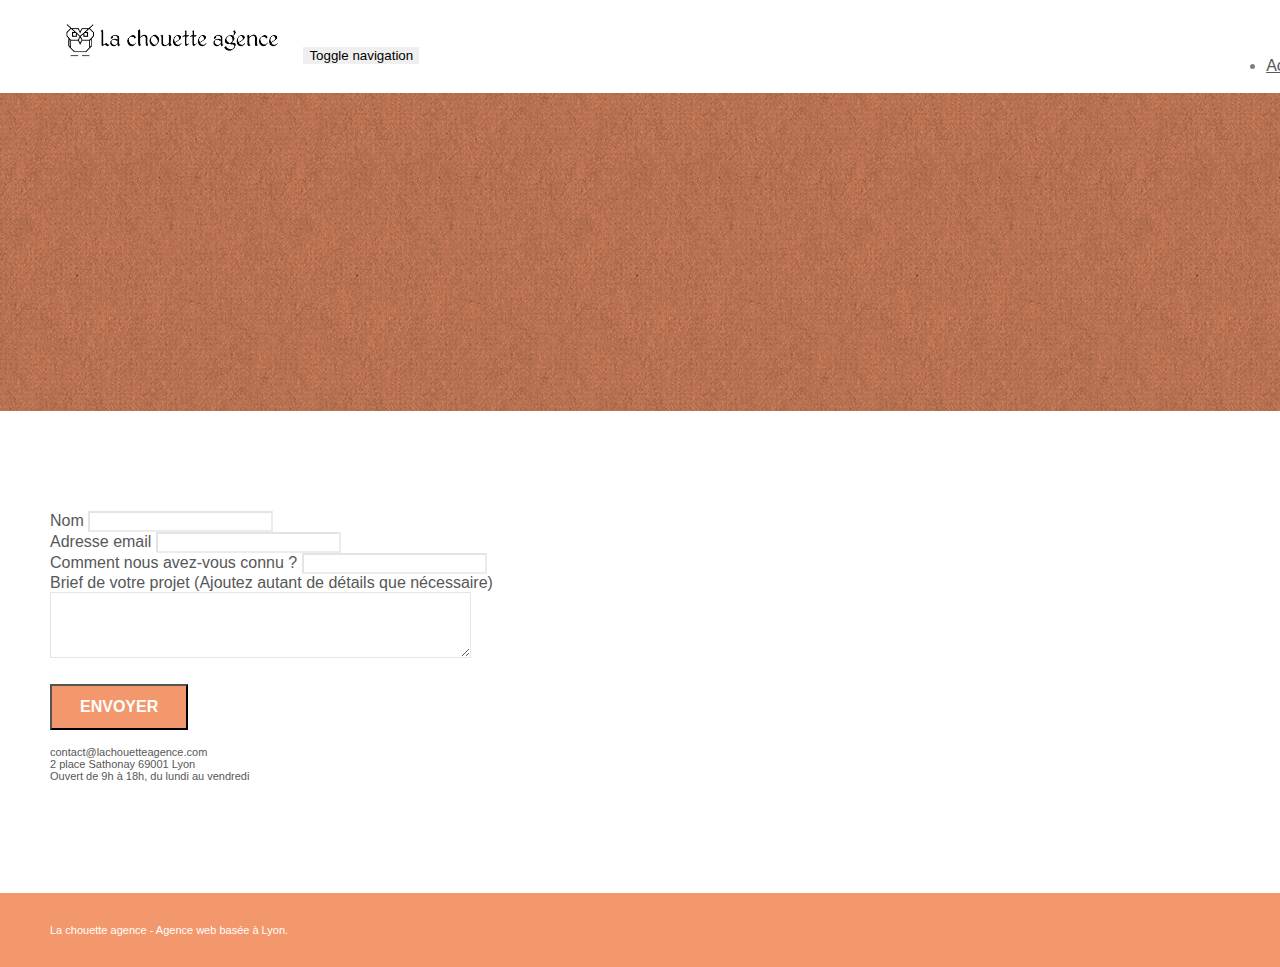
==== Starting website/page2.html @ 762a964f "first commit" ====
<!doctype html>
<html lang="Default">
<head>
    <meta charset="utf-8">
    <meta name="keywords" content="">
    <meta name="description" content="">
    <meta name="viewport" content="width=device-width, initial-scale=1.0, viewport-fit=cover">
    <link rel="shortcut icon" type="image/png" href="favicon.jpg">
    
	<link rel="stylesheet" type="text/css" href="./css/bootstrap.min.css">
	<link rel="stylesheet" type="text/css" href="style.css">
	<link rel="stylesheet" type="text/css" href="./css/font-awesome.min.css">
	<link rel="stylesheet" type="text/css" href="./css/et-line.min.css">
	
    
	<script src="./js/jquery-2.1.0.min.js"></script>
	<script src="./js/bootstrap.min.js"></script>
	<script src="./js/blocs.min.js"></script>
	<script src="./js/jqBootstrapValidation.js"></script>
	<script src="./js/formHandler.js"></script>
    <title>page2</title>

    
<!-- Analytics -->
 
<!-- Analytics END -->
    
</head>
<body>
<!-- Principal conteneur -->
<div class="page-container">
    
<!-- bloc-0 -->
<div class="bloc bgc-white l-bloc " id="bloc-0">
	<div class="container bloc-sm">
		<nav class="navbar row">
			<div class="navbar-header">
				<a class="navbar-brand" href="index.html"><img src="img/la-chouette-agence.png" alt="atlanta web design logo" height="40" /></a>
				<button id="nav-toggle" type="button" class="ui-navbar-toggle navbar-toggle" data-toggle="collapse" data-target=".navbar-1">
					<span class="sr-only">Toggle navigation</span><span class="icon-bar"></span><span class="icon-bar"></span><span class="icon-bar"></span>
				</button>
			</div>
			<div class="collapse navbar-collapse navbar-1 special-dropdown-nav">
				<ul class="site-navigation nav navbar-nav">
					<li>
						<a href="index.html">Accueil</a>
					</li>
					<li>
					</li>
					<li>
						<a href="page2.html">page2 &gt;</a>
					</li>
				</ul>
			</div>
		</nav>
	</div>
</div>
<!-- bloc-0 END -->

<!-- bloc-6 -->
<div class="bloc bg-dots-bg bg-repeat bgc-atomic-tangerine d-bloc bloc-bg-texture texture-paper" id="bloc-6">
	<div class="container bloc-lg">
		<div class="row">
			<div class="col-sm-12">
				<h1 class="text-center hero-bloc-text tc-white">
					Parlons web design !
				</h1>
				<p class="text-center mg-lg tc-white tight-width-whitespace">
					Nous sommes ravis que vous souhaitiez collaborer avec notre agence.<br>
					Parlez-nous de votre projet en complétant le formulaire ci-dessous.
				</p>
			</div>
		</div>
	</div>
</div>
<!-- bloc-6 END -->

<!-- bloc-7 -->
<div class="bloc bgc-white l-bloc" id="bloc-7">
	<div class="container bloc-lg">
		<div class="row">
			<div class="col-sm-6">
				<form id="form_1" novalidate success-msg="Your message has been sent." fail-msg="Sorry it seems that our mail server is not responding, Sorry for the inconvenience!">
					<div class="form-group">
						<label>
							Nom
						</label>
						<input id="name" class="form-control" required />
					</div>
					<div class="form-group">
						<label>
							Adresse email
						</label>
						<input id="email" class="form-control" type="email" required />
					</div>
					<div class="form-group">
						<label>
							Comment nous avez-vous connu ?
						</label>
						<input class="form-control" type="email" required id="input_504" />
					</div>
					<div class="form-group">
						<label>
							Brief de votre projet (Ajoutez autant de détails que nécessaire)<br>
						</label><textarea id="message" class="form-control" rows="4" cols="50" required></textarea>
					</div> 
					<button class="bloc-button btn btn-lg btn-block cta-hero btn-atomic-tangerine" type="submit">
						Envoyer
					</button>
				</form>
			</div>
			<div class="col-sm-6">
				<p>
					contact@lachouetteagence.com<br>2 place Sathonay 69001 Lyon<br>Ouvert de 9h à 18h, du lundi au vendredi<br>
				</p>
			</div>
		</div>
	</div>
</div>
<!-- bloc-7 END -->

<!-- ScrollToTop Button -->
<a class="bloc-button btn btn-d scrollToTop" onclick="scrollToTarget('1')"><span class="fa fa-chevron-up"></span></a>
<!-- ScrollToTop Button END-->


<!-- Footer - bloc-8 -->
<div class="bloc bgc-atomic-tangerine d-bloc" id="bloc-8">
	<div class="container bloc-sm">
		<div class="row">
			<div class="col-sm-12">
				<p class="text-center white">
					La chouette agence - Agence web basée à Lyon.<br>
				</p>
				<div class="row row-no-gutters social">
					<div class="col-sm-3">
						<div class="text-center">
							<a class="social" href="index.html"><span class="fa fa-twitter icon-md"></span></a>
						</div>
					</div>
					<div class="col-sm-3">
						<div class="text-center">
							<a class="social" href="index.html"><span class="fa fa-facebook icon-md"></span></a>
						</div>
					</div>
					<div class="col-sm-3">
						<div class="text-center">
							<a class="social" href="index.html"><span class="fa fa-dribbble icon-md"></span></a>
						</div>
					</div>
					<div class="col-sm-3">
						<div class="text-center">
							<a class="social" href="index.html"><span class="fa fa-instagram icon-md"></span></a>
						</div>
					</div>
				</div>
			</div>
		</div>
	</div>
</div>
<!-- Footer - bloc-8 END -->

</div>
<!-- Principal conteneur END -->
    

</body>
</html>
---- Starting website/style.css ----
body {
    margin: 0;
    padding: 0;
    background: #FFF;
    overflow-x: hidden;
    -webkit-font-smoothing: antialiased;
    -moz-osx-font-smoothing: grayscale;
}

a,
button {
    transition: all .3s ease-in-out;
    outline: none!important;
}

a:hover {
    text-decoration: none;
    cursor: pointer;
}

#page-loading-blocs-notifaction {
    position: fixed;
    top: 0;
    bottom: 0;
    width: 100%;
    z-index: 100000;
    background: #FFFFFF url("./img/pageload-spinner.gif") no-repeat center center;
}

.bloc {
    width: 100%;
    clear: both;
    background: 50% 50% no-repeat;
    padding: 0 50px;
    -webkit-background-size: cover;
    -moz-background-size: cover;
    -o-background-size: cover;
    background-size: cover;
    position: relative;
}

.bloc .container {
    padding-left: 0;
    padding-right: 0;
}

.bloc-lg {
    padding: 100px 50px;
}

.bloc-md {
    padding: 50px;
}

.bloc-sm {
    padding: 20px 50px;
}

.bg-center,
.bg-l-edge,
.bg-r-edge,
.bg-t-edge,
.bg-b-edge,
.bg-tl-edge,
.bg-bl-edge,
.bg-tr-edge,
.bg-br-edge,
.bg-repeat {
    -webkit-background-size: auto!important;
    -moz-background-size: auto!important;
    -o-background-size: auto!important;
    background-size: auto!important;
}

.bg-repeat {
    background: repeat;
}

.bg-t-edge {
    background: top no-repeat;
}

.bloc-bg-texture::before {
    content: "";
    background-size: 2px 2px;
    position: absolute;
    top: 0;
    bottom: 0;
    left: 0;
    right: 0;
}

.texture-paper::before {
    background: url("img/texture-paper.png");
    background-size: 280px 280px;
}

.b-parallax {
    background-attachment: fixed;
}

.d-bloc {
    color: rgba(255, 255, 255, .7);
}

.d-bloc button:hover {
    color: rgba(255, 255, 255, .9);
}

.d-bloc .icon-round,
.d-bloc .icon-square,
.d-bloc .icon-rounded,
.d-bloc .icon-semi-rounded-a,
.d-bloc .icon-semi-rounded-b {
    border-color: rgba(255, 255, 255, .9);
}

.d-bloc .divider-h span {
    border-color: rgba(255, 255, 255, .2);
}

.d-bloc .a-btn,
.d-bloc .navbar a,
.d-bloc .navbar-brand,
.d-bloc a .icon-sm,
.d-bloc a .icon-md,
.d-bloc a .icon-lg,
.d-bloc a .icon-xl,
.d-bloc h1 a,
.d-bloc h2 a,
.d-bloc h3 a,
.d-bloc h4 a,
.d-bloc h5 a,
.d-bloc h6 a,
.d-bloc p a {
    color: rgba(255, 255, 255, .6);
}

.d-bloc .a-btn:hover,
.d-bloc .navbar a:hover,
.d-bloc .navbar-brand:hover,
.d-bloc a:hover .icon-sm,
.d-bloc a:hover .icon-md,
.d-bloc a:hover .icon-lg,
.d-bloc a:hover .icon-xl,
.d-bloc h1 a:hover,
.d-bloc h2 a:hover,
.d-bloc h3 a:hover,
.d-bloc h4 a:hover,
.d-bloc h5 a:hover,
.d-bloc h6 a:hover,
.d-bloc p a:hover {
    color: rgba(255, 255, 255, 1);
}

.d-bloc .navbar-toggle .icon-bar {
    background: rgba(255, 255, 255, 1);
}

.d-bloc .btn-wire,
.d-bloc .btn-wire:hover {
    color: rgba(255, 255, 255, 1);
    border-color: rgba(255, 255, 255, 1);
}

.d-bloc .panel {
    color: rgba(0, 0, 0, .5);
}

.d-bloc .panel button:hover {
    color: rgba(0, 0, 0, .7);
}

.d-bloc .panel icon {
    border-color: rgba(0, 0, 0, .7);
}

.d-bloc .panel .divider-h span {
    border-color: rgba(0, 0, 0, .1);
}

.d-bloc .panel .a-btn {
    color: rgba(0, 0, 0, .6);
}

.d-bloc .panel .a-btn:hover {
    color: rgba(0, 0, 0, 1);
}

.d-bloc .panel .btn-wire,
.d-bloc .panel .btn-wire:hover {
    color: rgba(0, 0, 0, .7);
    border-color: rgba(0, 0, 0, .3);
}

.d-bloc .panel,
.l-bloc {
    color: rgba(0, 0, 0, .5);
}

.d-bloc .panel button:hover,
.l-bloc button:hover {
    color: rgba(0, 0, 0, .7);
}

.l-bloc .icon-round,
.l-bloc .icon-square,
.l-bloc .icon-rounded,
.l-bloc .icon-semi-rounded-a,
.l-bloc .icon-semi-rounded-b {
    border-color: rgba(0, 0, 0, .7);
}

.d-bloc .panel .divider-h span,
.l-bloc .divider-h span {
    border-color: rgba(0, 0, 0, .1);
}

.d-bloc .panel .a-btn,
.l-bloc .a-btn,
.l-bloc .navbar a,
.l-bloc .navbar-brand,
.l-bloc a .icon-sm,
.l-bloc a .icon-md,
.l-bloc a .icon-lg,
.l-bloc a .icon-xl,
.l-bloc h1 a,
.l-bloc h2 a,
.l-bloc h3 a,
.l-bloc h4 a,
.l-bloc h5 a,
.l-bloc h6 a,
.l-bloc p a {
    color: rgba(0, 0, 0, .6);
}

.d-bloc .panel .a-btn:hover,
.l-bloc .a-btn:hover,
.l-bloc .navbar a:hover,
.l-bloc .navbar-brand:hover,
.l-bloc a:hover .icon-sm,
.l-bloc a:hover .icon-md,
.l-bloc a:hover .icon-lg,
.l-bloc a:hover .icon-xl,
.l-bloc h1 a:hover,
.l-bloc h2 a:hover,
.l-bloc h3 a:hover,
.l-bloc h4 a:hover,
.l-bloc h5 a:hover,
.l-bloc h6 a:hover,
.l-bloc p a:hover {
    color: rgba(0, 0, 0, 1);
}

.l-bloc .navbar-toggle .icon-bar {
    color: rgba(0, 0, 0, .6);
}

.d-bloc .panel .btn-wire,
.d-bloc .panel .btn-wire:hover,
.l-bloc .btn-wire,
.l-bloc .btn-wire:hover {
    color: rgba(0, 0, 0, .7);
    border-color: rgba(0, 0, 0, .3);
}

.voffset {
    margin-top: 30px;
}

.voffset-lg {
    margin-top: 80px;
}

.row-no-gutters {
    margin-right: 0;
    margin-left: 0;
}

.row.row-no-gutters > [class^="col-"],
.row.row-no-gutters > [class*=" col-"] {
    padding-right: 0;
    padding-left: 0;
}

#bloc-1-hero h1 {
    font-size: 32px;
}

.navbar {
    margin-bottom: 0;
    z-index: 1;
}

.navbar-brand {
    height: auto;
    padding: 3px 15px;
    font-size: 25px;
    font-weight: normal;
    font-weight: 600;
    line-height: 44px;
}

.navbar-brand img {
    max-height: 200px;
    margin: 0 5px 0 0;
    display: inline;
}

.navbar-brand img[src$=svg] {
    min-width: 100px;
}

.nav-center .navbar-brand img {
    margin: 0;
}

.navbar .nav {
    padding-top: 2px;
    margin-right: -16px;
    float: right;
    z-index: 1;
}

.nav > li {
    float: left;
    margin-top: 4px;
    font-size: 16px;
}

.navbar-nav .open .dropdown-menu > li > a {
    text-align: inherit;
}

.nav > li a:hover,
.nav > li a:focus {
    background: transparent;
}

.navbar-toggle {
    margin: 10px 10px 0 0;
    border: 0px;
}

.navbar-toggle:hover {
    background: transparent!important;
}

.navbar-toggle .icon-bar {
    background-color: rgba(0, 0, 0, .5);
    width: 26px;
}

.nav-invert .navbar .nav {
    float: left;
}

.nav-invert .navbar-header,
.nav-invert .navbar-brand {
    float: right;
    position: relative;
    z-index: 2;
}

@media (min-width: 768px) {
    .site-navigation {
        position: absolute;
        top: 50%;
        right: 20px;
        transform: translate(0, -50%);
        -webkit-transform: translateY(-50%);
    }
    .nav > li .dropdown-menu a,
    .nav > li .dropdown-menu a:hover {
        color: #484848;
    }
    .nav-invert .site-navigation {
        left: 0;
        right: 0;
    }
    .nav-center {
        text-align: center;
    }
    .nav-center .navbar-header {
        width: 100%;
    }
    .nav-center .navbar-header,
    .nav-center .navbar-brand,
    .nav-center .nav > li {
        float: none;
        display: inline-block;
    }
    .nav-center .site-navigation {
        position: relative;
        width: 100%;
        right: 0;
        margin-right: 0px;
        margin-top: 20px;
    }
    .nav-center.mini-nav .navbar-toggle {
        float: none;
        margin: 10px auto 0;
    }
}

.nav > li > .dropdown a {
    background: none!important;
    display: block;
    padding: 14px 15px;
}

nav .caret {
    margin: 0 5px;
}

.dropdown-menu .dropdown-menu {
    top: -8px;
    left: 100%;
}

.dropdown-menu .dropmenu-flow-right {
    top: 100%;
    left: 0;
    margin-left: -1px;
    border-top-left-radius: 0;
    border-top-right-radius: 0;
}

.dropdown-menu .dropdown span {
    border: 4px solid black;
    border-top-color: transparent;
    border-right-color: transparent;
    border-bottom-color: transparent;
    margin: 6px -5px 0 0!important;
    float: right;
}

.mg-md {
    margin-top: 10px;
    margin-bottom: 20px;
}

.mg-lg {
    margin-top: 10px;
    margin-bottom: 40px;
}

.btn {
    margin: 0 5px 5px 0;
}

.btn.pull-right {
    margin: 0 0 5px 5px;
}

.btn-d,
.btn-d:hover,
.btn-d:focus {
    color: #FFF;
    background: rgba(0, 0, 0, .3);
}

button {
    outline: none!important;
}

.btn-rd {
    border-radius: 40px;
}

.btn-clean {
    border: 1px solid rgba(0, 0, 0, .08);
    border-bottom-color: rgba(0, 0, 0, .1);
    text-shadow: 0 1px 0 rgba(0, 0, 1, .1);
    box-shadow: 0 1px 3px rgba(0, 0, 1, .25), inset 0 1px 0 0 rgba(255, 255, 255, .15);
}

.icon-md {
    font-size: 30px!important;
}

.icon-lg {
    font-size: 60px!important;
}

.sm-shadow {
    text-shadow: 0 1px 2px rgba(0, 0, 0, .3);
}

.panel-sq,
.panel-sq .panel-heading,
.panel-sq .panel-footer {
    border-radius: 0;
}

.panel-rd {
    border-radius: 30px;
}

.panel-rd .panel-heading {
    border-radius: 29px 29px 0 0;
}

.panel-rd .panel-footer {
    border-radius: 0 0 29px 29px;
}

.form-control {
    border-color: rgba(0, 0, 0, .1);
    box-shadow: none;
}

.scrollToTop {
    width: 40px;
    height: 40px;
    position: fixed;
    bottom: 20px;
    right: 20px;
    opacity: 0;
    z-index: 500;
    transition: all .3s ease-in-out;
}

.scrollToTop span {
    margin-top: 6px;
}

.showScrollTop {
    font-size: 14px;
    opacity: 1;
}

a[data-lightbox] {
    position: relative;
    display: block;
    text-align: center;
}

a[data-lightbox]:hover::before {
    content: "+";
    font-family: "HelveticaNeue-Light", "Helvetica Neue Light", "Helvetica Neue", Helvetica, Arial;
    font-size: 32px;
    width: 50px;
    height: 50px;
    margin-left: -25px;
    border-radius: 50%;
    background: rgba(0, 0, 0, .6);
    color: #FFF;
    font-weight: 100;
    z-index: 1;
    position: absolute;
    top: 50%;
    transform: translateY(-50%);
    -webkit-transform: translateY(-50%);
}

a[data-lightbox]:hover img {
    opacity: 0.6;
    -webkit-animation-fill-mode: none;
    animation-fill-mode: none;
}

#lightbox-modal {
    display: flex;
    align-items: center;
}

#lightbox-modal .modal-dialog {
    width: 90%;
    max-width: 900px;
    margin: 0 auto 0;
}

#lightbox-modal .modal-dialog img {
    max-height: 90vh;
    margin: 0 auto;
}

.lightbox-caption {
    padding: 20px;
    color: #FFF;
    background: rgba(0, 0, 0, .5);
    position: absolute;
    left: 15px;
    right: 15px;
    bottom: 5px;
}

.close-lightbox {
    color: #FFF;
    font-size: 30px;
    position: absolute;
    top: 20px;
    right: 20px;
    z-index: 20;
    background: rgba(0, 0, 0, .5);
    border: none;
    line-height: 30px;
    padding: 0 9px 5px;
    opacity: 0.3;
}

.close-lightbox:hover,
.next-lightbox:hover,
.prev-lightbox:hover {
    opacity: 1.0;
    color: #FFF;
}

.next-lightbox,
.prev-lightbox {
    font-size: 20px;
    color: rgba(255, 255, 255, .9);
    background: rgba(0, 0, 0, .5);
    transition: all .2s ease-in-out;
    position: absolute;
    top: 45%;
    z-index: 1;
    opacity: 0.4;
}

.next-lightbox {
    padding: 6px 8px 1px 13px;
    right: 25px;
}

.prev-lightbox {
    padding: 6px 13px 1px 10px;
    left: 25px;
}

.snapshot-lb .modal-body {
    padding-bottom: 45px;
}

.snapshot-lb .lightbox-caption {
    padding: 0;
    color: rgba(0, 0, 0, .5);
    background: none;
}

h1,
h2,
h3,
h4,
h5,
h6,
p,
label,
.btn,
a {
    font-family: "helvetica";
    font-weight: 400;
    color: #575757!important;
}

.container {
    max-width: 1000px;
}

.hero-bloc-text {
    font-size: 38px;
}

.hero-bloc-text-sub {
    font-size: 36px;
}

.statement-bloc-text {
    line-height: 26px;
    font-style: italic;
    font-size: 20px;
    text-align: center;
    font-weight: lighter;
    max-width: 520px;
    margin: auto auto auto auto;
}

p {
    font-size: 11px;
}

.tight-width-whitespace {
    max-width: 600px;
    margin: auto auto auto auto;
}

.h1 {
    font-size: 20px;
    font-family: "Open Sans";
}

.cta-hero {
    margin-top: 22px;
    color: #FFFFFF!important;
    text-transform: uppercase;
    padding: 12px 28px 12px 28px;
    font-size: 16px;
    font-weight: 700;
}

.social {
    max-width: 400px;
    margin: auto auto auto auto;
}

h2 {
    font-size: 22px;
    line-height: 1.4em;
}

h3 {
    font-size: 15px;
    text-transform: uppercase;
    font-weight: 700;
    color: #333333!important;
}

.med-width-whitespace {
    max-width: 800px;
    margin: auto auto auto auto;
    box-shadow: 0px 0px 0px #000000;
}

h1 {
    color: #333333!important;
}

h4 {
    color: #333333!important;
}

.icons {
    margin-bottom: 14px;
    margin-top: 24px;
}

.white {
    color: #FFFFFF!important;
}

.portfolio-thumb {
    margin-bottom: 24px;
}

.portfolio-row {
    margin-bottom: 44px;
    margin-top: 50px;
}

.avatar {
    box-shadow: 0px 4px 9px rgba(0, 0, 0, 0.3);
}

.black-background {
    background-color: rgba(165, 147, 99, 0.7);
    padding: 40px 40px 40px 40px;
}

.bold-link {
    font-weight: 900;
    text-decoration: underline!important;
}

.bgc-white {
    background-color: #FFFFFF;
}

.bgc-dark-slate-blue {
    background-color: #364577;
}

.bgc-atomic-tangerine {
    background-color: #F3976C;
}

.tc-white {
    color: #F3976C!important;
}

.btn-atomic-tangerine {
    background: #F3976C;
    color: #FFFFFF!important;
}

.btn-atomic-tangerine:hover {
    background: #c27956!important;
    color: #FFFFFF!important;
}

.ltc-white {
    color: #FFFFFF!important;
}

.ltc-white:hover {
    color: #cccccc!important;
}

.ltc-atomic-tangerine {
    color: #F3976C!important;
}

.ltc-atomic-tangerine:hover {
    color: #c27956!important;
}

.icon-dark-slate-blue {
    color: #364577!important;
    border-color: #364577!important;
}

.bg-dots-bg {
    background-image: url("img/dots-bg.png");
}

.bg-lines-h2-bg {
    background-image: url("img/lines-h2-bg.png");
}

.bg-banniere {
    background-image: url("img/la-chouette-agence-banniere.jpg");
}

.bg-presentation {
    background-image: url("img/image-de-presentation.bmp");
}

@media (max-width: 1024px) {
    .bloc {
        padding-left: 20px;
        padding-right: 20px;
    }
    .bloc.full-width-bloc,
    .bloc-tile-2.full-width-bloc .container,
    .bloc-tile-3.full-width-bloc .container,
    .bloc-tile-4.full-width-bloc .container {
        padding-left: 0;
        padding-right: 0;
    }
}

@media (max-width: 992px) and (min-width: 768px) {
    .navbar .nav {
        max-width: 80%
    }
    .nav-center.navbar .nav {
        max-width: 100%
    }
}

@media only screen and (min-device-width: 768px) and (max-device-width: 1024px) and (orientation: landscape) {
    .b-parallax {
        background-attachment: scroll;
    }
}

@media only screen and (min-device-width: 1024px) and (max-device-width: 1366px) and (-webkit-min-device-pixel-ratio: 1.5) {
    .b-parallax {
        background-attachment: scroll;
    }
}

@media (max-width: 991px) {
    .container {
        width: 100%;
    }
    .b-parallax {
        background-attachment: scroll;
    }
    .page-container,
    #hero-bloc {
        overflow-x: hidden;
        position: relative;
    }
    .bloc {
        padding-left: constant(safe-area-inset-left);
        padding-right: constant(safe-area-inset-right);
    }
    .bloc-group,
    .bloc-group .bloc {
        display: block;
        width: 100%;
    }
    .bloc-fill-screen .fill-bloc-top-edge,
    .bloc-fill-screen .fill-bloc-bottom-edge {
        padding: 0 20px;
        padding-left: constant(safe-area-inset-left);
        padding-right: constant(safe-area-inset-right);
    }
}

@media (max-width: 767px) {
    .page-container {
        overflow-x: hidden;
        position: relative;
    }
    h1,
    h2,
    h3,
    h4,
    h5,
    h6,
    p,
    #disqus_thread {
        padding-left: 10px!important;
        padding-right: 10px!important;
    }
    .b-parallax {
        background-attachment: scroll;
    }
    .navbar .nav {
        padding-top: 0;
        border-top: 1px solid rgba(0, 0, 0, .2);
        float: none!important;
    }
    .navbar.row {
        margin-left: 0;
        margin-right: 0;
    }
    .site-navigation {
        position: inherit;
        transform: none;
        -webkit-transform: none;
        -ms-transform: none;
    }
    .nav > li {
        margin-top: 0;
        border-bottom: 1px solid rgba(0, 0, 0, .1);
        background: rgba(0, 0, 0, .05);
        text-align: left;
        padding-left: 15px;
        width: 100%;
    }
    .nav > li:hover {
        background: rgba(0, 0, 0, .08);
    }
    .dropdown .dropdown a .caret {
        float: none;
        margin: 5px 0 0 10px!important;
        border: 4px solid black;
        border-bottom-color: transparent;
        border-right-color: transparent;
        border-left-color: transparent;
    }
    #hero-bloc .navbar .nav {
        background: rgba(0, 0, 0, .8);
    }
    #hero-bloc .navbar .nav a {
        color: rgba(255, 255, 255, .6);
    }
    .hero {
        padding: 50px 0;
    }
    .hero-nav {
        left: -1px;
        right: -1px;
    }
    .navbar-collapse {
        padding: 0;
        overflow-x: hidden;
        -webkit-box-shadow: none;
        box-shadow: none;
    }
    .navbar-brand img {
        max-height: 40px;
        width: auto;
    }
    .nav-invert .navbar-header {
        float: none;
        width: 100%;
    }
    .nav-invert .navbar-toggle {
        float: left;
        margin-left: 10px;
    }
    .bloc {
        padding-left: 0;
        padding-right: 0;
    }
    .bloc-xxl,
    .bloc-xl,
    .bloc-lg {
        padding: 40px 0;
    }
    .bloc-sm,
    .bloc-md {
        padding-left: 0;
        padding-right: 0;
    }
    .bloc-tile-2 .container,
    .bloc-tile-3 .container,
    .bloc-tile-4 .container,
    .bloc-fill-screen .fill-bloc-top-edge,
    .bloc-fill-screen .fill-bloc-bottom-edge {
        padding-left: 0;
        padding-right: 0;
    }
    .a-block {
        padding: 0 10px;
    }
    .btn-dwn {
        display: none;
    }
    .voffset {
        margin-top: 5px;
    }
    .voffset-md {
        margin-top: 20px;
    }
    .voffset-lg {
        margin-top: 30px;
    }
    form {
        padding: 5px;
    }
    .close-lightbox {
        display: inline-block;
    }
    .blocsapp-device-iphone5 {
        background-size: 216px 425px;
        padding-top: 60px;
        width: 216px;
        height: 425px;
    }
    .blocsapp-device-iphone5 img {
        width: 180px;
        height: 320px;
    }
}

@media (max-width: 400px) {
    .bloc {
        padding-left: 0;
        padding-right: 0;
    }
}

@media (max-width: 767px) {
    .bloc-mob-center-text {
        text-align: center;
    }
}
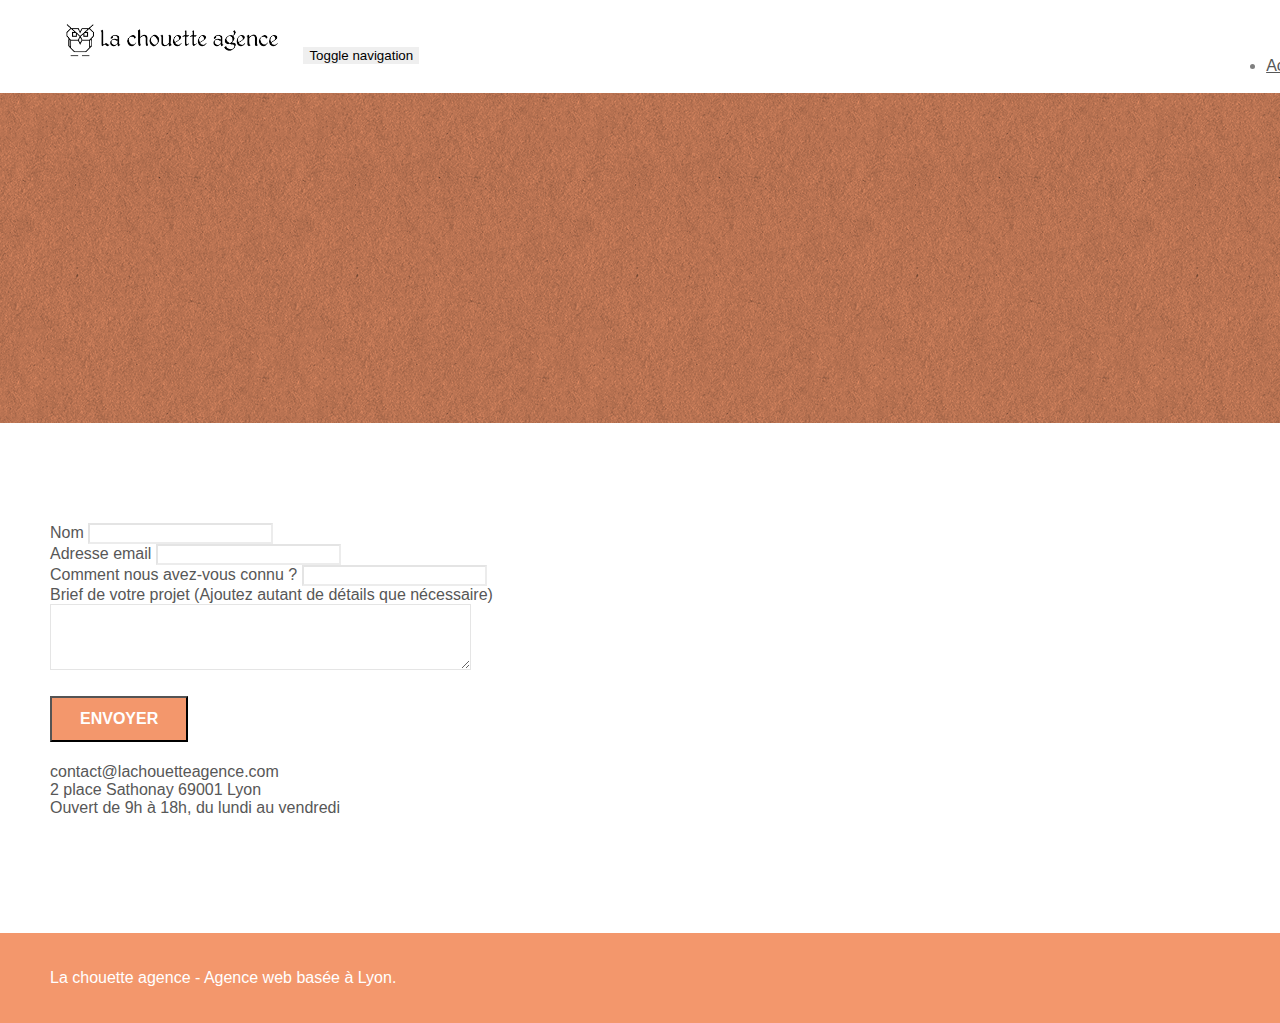
==== commit b5544e74: "optimisation 1" ====
--- a/Starting website/page2.html
+++ b/Starting website/page2.html
@@ -28,10 +28,10 @@
 </head>
 <body>
 <!-- Principal conteneur -->
-<div class="page-container">
+<main class="page-container">
     
 <!-- bloc-0 -->
-<div class="bloc bgc-white l-bloc " id="bloc-0">
+<header class="bloc bgc-white l-bloc " id="bloc-0">
 	<div class="container bloc-sm">
 		<nav class="navbar row">
 			<div class="navbar-header">
@@ -54,11 +54,11 @@
 			</div>
 		</nav>
 	</div>
-</div>
+</header>
 <!-- bloc-0 END -->
 
 <!-- bloc-6 -->
-<div class="bloc bg-dots-bg bg-repeat bgc-atomic-tangerine d-bloc bloc-bg-texture texture-paper" id="bloc-6">
+<section class="bloc bg-dots-bg bg-repeat bgc-atomic-tangerine d-bloc bloc-bg-texture texture-paper" id="bloc-6">
 	<div class="container bloc-lg">
 		<div class="row">
 			<div class="col-sm-12">
@@ -72,11 +72,11 @@
 			</div>
 		</div>
 	</div>
-</div>
+</section>
 <!-- bloc-6 END -->
 
 <!-- bloc-7 -->
-<div class="bloc bgc-white l-bloc" id="bloc-7">
+<section class="bloc bgc-white l-bloc" id="bloc-7">
 	<div class="container bloc-lg">
 		<div class="row">
 			<div class="col-sm-6">
@@ -116,7 +116,7 @@
 			</div>
 		</div>
 	</div>
-</div>
+</section>
 <!-- bloc-7 END -->
 
 <!-- ScrollToTop Button -->
@@ -125,7 +125,7 @@
 
 
 <!-- Footer - bloc-8 -->
-<div class="bloc bgc-atomic-tangerine d-bloc" id="bloc-8">
+<footer class="bloc bgc-atomic-tangerine d-bloc" id="bloc-8">
 	<div class="container bloc-sm">
 		<div class="row">
 			<div class="col-sm-12">
@@ -157,10 +157,10 @@
 			</div>
 		</div>
 	</div>
-</div>
+</footer>
 <!-- Footer - bloc-8 END -->
 
-</div>
+</main>
 <!-- Principal conteneur END -->
     
 
--- a/Starting website/style.css
+++ b/Starting website/style.css
@@ -2,6 +2,7 @@
     margin: 0;
     padding: 0;
     background: #FFF;
+    font-size: 16px;
     overflow-x: hidden;
     -webkit-font-smoothing: antialiased;
     -moz-osx-font-smoothing: grayscale;
@@ -17,6 +18,12 @@
     text-decoration: none;
     cursor: pointer;
 }
+
+footer a, figcaption{
+    color: black!important;
+    font-size: 16px;
+}
+
 
 #page-loading-blocs-notifaction {
     position: fixed;
@@ -100,7 +107,7 @@
 }
 
 .d-bloc {
-    color: rgba(255, 255, 255, .7);
+    color: rgba(255, 255, 255, 1);
 }
 
 .d-bloc button:hover {
@@ -677,7 +684,7 @@
 }
 
 p {
-    font-size: 11px;
+    font-size: 16px;
 }
 
 .tight-width-whitespace {
@@ -813,16 +820,12 @@
     background-image: url("img/dots-bg.png");
 }
 
-.bg-lines-h2-bg {
-    background-image: url("img/lines-h2-bg.png");
-}
-
 .bg-banniere {
-    background-image: url("img/la-chouette-agence-banniere.jpg");
+    background-image: url("img/la-chouette-agence-banniere.webp");
 }
 
 .bg-presentation {
-    background-image: url("img/image-de-presentation.bmp");
+    background-image: url("img/image-de-presentation.webp");
 }
 
 @media (max-width: 1024px) {
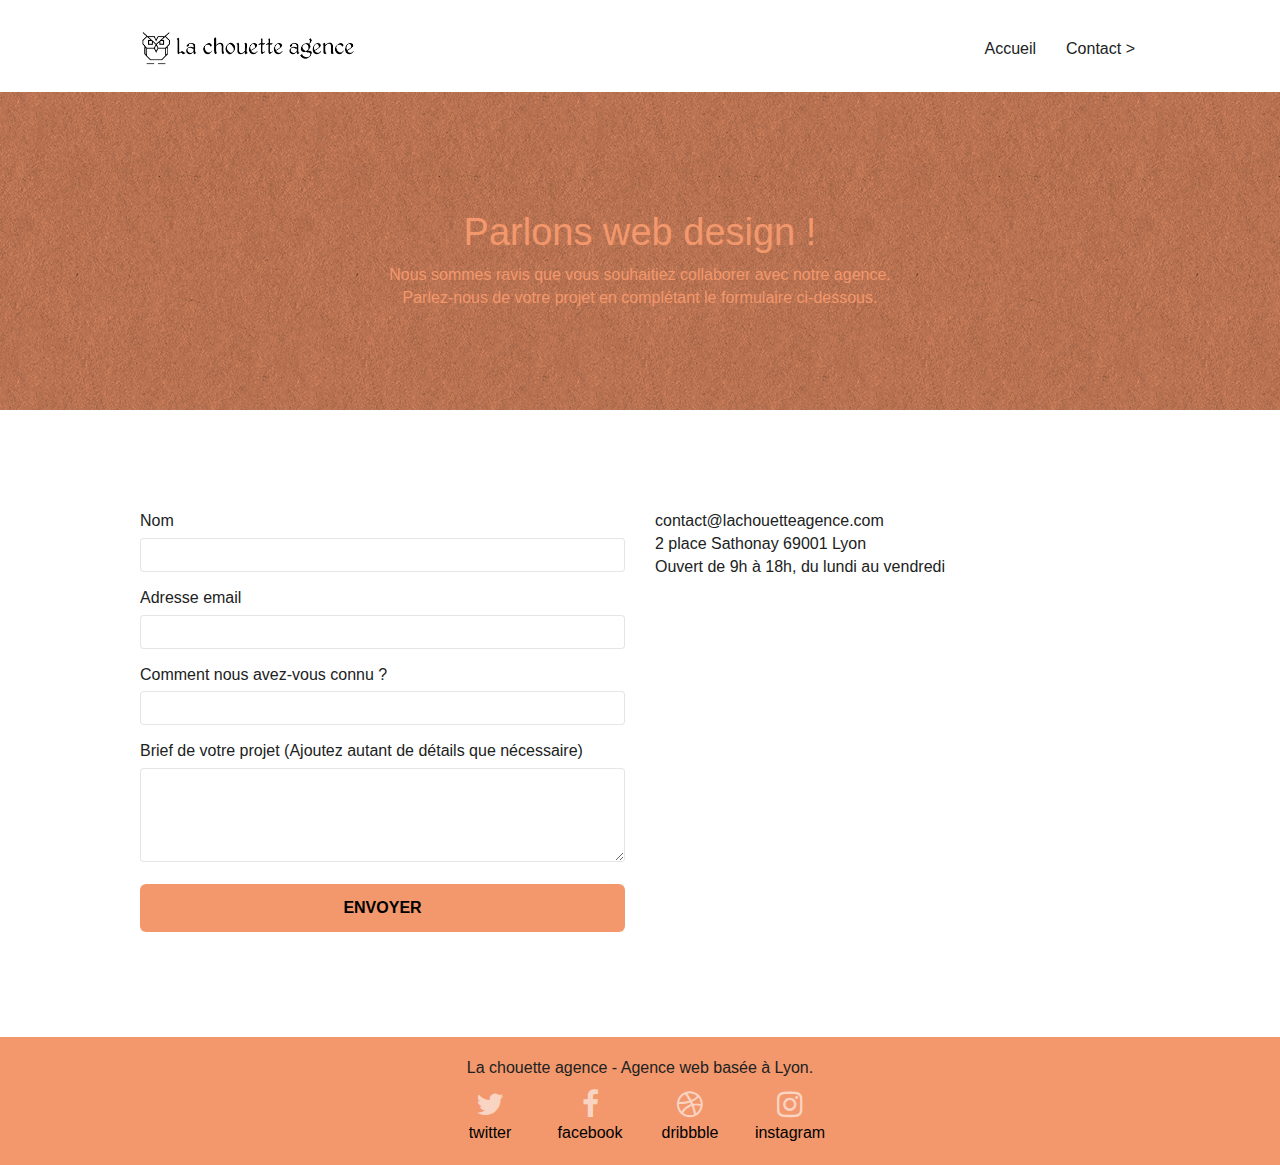
==== commit b7eacd6f: "optimisation final" ====
--- a/Starting website/page2.html
+++ b/Starting website/page2.html
@@ -1,24 +1,24 @@
 <!doctype html>
-<html lang="Default">
+<html lang="fr">
 <head>
     <meta charset="utf-8">
-    <meta name="keywords" content="">
-    <meta name="description" content="">
+    <meta name="keywords" content="seo, google, site web, site internet, agence design Lyon, agence design">
+    <meta name="description" content="Contactez La Chouette Agence, agence de webdesign à Lyon ">
     <meta name="viewport" content="width=device-width, initial-scale=1.0, viewport-fit=cover">
     <link rel="shortcut icon" type="image/png" href="favicon.jpg">
     
-	<link rel="stylesheet" type="text/css" href="./css/bootstrap.min.css">
+	<link rel="stylesheet" type="text/css" href="./css/bootstrap.css">
 	<link rel="stylesheet" type="text/css" href="style.css">
-	<link rel="stylesheet" type="text/css" href="./css/font-awesome.min.css">
-	<link rel="stylesheet" type="text/css" href="./css/et-line.min.css">
+	<link rel="stylesheet" type="text/css" href="./css/font-awesome.css">
+	<link rel="stylesheet" type="text/css" href="./css/et-line.css">
 	
     
-	<script src="./js/jquery-2.1.0.min.js"></script>
-	<script src="./js/bootstrap.min.js"></script>
-	<script src="./js/blocs.min.js"></script>
+	<script src="./js/jquery-2.1.0.js"></script>
+	<script src="./js/bootstrap.js"></script>
+	<script src="./js/blocs.js"></script>
 	<script src="./js/jqBootstrapValidation.js"></script>
 	<script src="./js/formHandler.js"></script>
-    <title>page2</title>
+    <title>La Chouette Agence - Contact - agence de webdesign à Lyon</title>
 
     
 <!-- Analytics -->
@@ -48,7 +48,7 @@
 					<li>
 					</li>
 					<li>
-						<a href="page2.html">page2 &gt;</a>
+						<a href="page2.html">Contact &gt;</a>
 					</li>
 				</ul>
 			</div>
@@ -82,30 +82,30 @@
 			<div class="col-sm-6">
 				<form id="form_1" novalidate success-msg="Your message has been sent." fail-msg="Sorry it seems that our mail server is not responding, Sorry for the inconvenience!">
 					<div class="form-group">
-						<label>
+						<label for="name">
 							Nom
 						</label>
 						<input id="name" class="form-control" required />
 					</div>
 					<div class="form-group">
-						<label>
+						<label for="email">
 							Adresse email
 						</label>
 						<input id="email" class="form-control" type="email" required />
 					</div>
 					<div class="form-group">
-						<label>
+						<label for="input_504">
 							Comment nous avez-vous connu ?
 						</label>
 						<input class="form-control" type="email" required id="input_504" />
 					</div>
 					<div class="form-group">
-						<label>
+						<label for="message">
 							Brief de votre projet (Ajoutez autant de détails que nécessaire)<br>
 						</label><textarea id="message" class="form-control" rows="4" cols="50" required></textarea>
 					</div> 
 					<button class="bloc-button btn btn-lg btn-block cta-hero btn-atomic-tangerine" type="submit">
-						Envoyer
+						<b>Envoyer</b>
 					</button>
 				</form>
 			</div>
@@ -129,28 +129,28 @@
 	<div class="container bloc-sm">
 		<div class="row">
 			<div class="col-sm-12">
-				<p class="text-center white">
+				<p class="text-center">
 					La chouette agence - Agence web basée à Lyon.<br>
 				</p>
 				<div class="row row-no-gutters social">
 					<div class="col-sm-3">
 						<div class="text-center">
-							<a class="social" href="index.html"><span class="fa fa-twitter icon-md"></span></a>
+							<a class="social" href="index.html"><span class="fa fa-twitter icon-md"></span><br>twitter</a>
 						</div>
 					</div>
 					<div class="col-sm-3">
 						<div class="text-center">
-							<a class="social" href="index.html"><span class="fa fa-facebook icon-md"></span></a>
+							<a class="social" href="index.html"><span class="fa fa-facebook icon-md"></span><br>facebook</a>
 						</div>
 					</div>
 					<div class="col-sm-3">
 						<div class="text-center">
-							<a class="social" href="index.html"><span class="fa fa-dribbble icon-md"></span></a>
+							<a class="social" href="index.html"><span class="fa fa-dribbble icon-md"></span><br>dribbble</a>
 						</div>
 					</div>
 					<div class="col-sm-3">
 						<div class="text-center">
-							<a class="social" href="index.html"><span class="fa fa-instagram icon-md"></span></a>
+							<a class="social" href="index.html"><span class="fa fa-instagram icon-md"></span><br>instagram</a>
 						</div>
 					</div>
 				</div>
--- a/Starting website/style.css
+++ b/Starting website/style.css
@@ -658,7 +658,7 @@
 a {
     font-family: "helvetica";
     font-weight: 400;
-    color: #575757!important;
+    color: #202222!important;
 }
 
 .container {
@@ -787,7 +787,7 @@
 
 .btn-atomic-tangerine {
     background: #F3976C;
-    color: #FFFFFF!important;
+    color: black!important;
 }
 
 .btn-atomic-tangerine:hover {
@@ -816,9 +816,6 @@
     border-color: #364577!important;
 }
 
-.bg-dots-bg {
-    background-image: url("img/dots-bg.png");
-}
 
 .bg-banniere {
     background-image: url("img/la-chouette-agence-banniere.webp");
--- a/Starting website/css/et-line.css
+++ b/Starting website/css/et-line.css
@@ -0,0 +1,519 @@
+@font-face {
+    font-family: et-line;
+    src: url(../fonts/et-line.eot);
+    src: url(../fonts/et-line.eot?#iefix) format('embedded-opentype'), url(../fonts/et-line.woff) format('woff'), url(../fonts/et-line.ttf) format('truetype'), url(../fonts/et-line.svg#et-line) format('svg');
+    font-weight: 400;
+    font-style: normal
+}
+
+.et-icon-adjustments,
+.et-icon-alarmclock,
+.et-icon-anchor,
+.et-icon-aperture,
+.et-icon-attachment,
+.et-icon-bargraph,
+.et-icon-basket,
+.et-icon-beaker,
+.et-icon-bike,
+.et-icon-book-open,
+.et-icon-briefcase,
+.et-icon-browser,
+.et-icon-calendar,
+.et-icon-camera,
+.et-icon-caution,
+.et-icon-chat,
+.et-icon-circle-compass,
+.et-icon-clipboard,
+.et-icon-clock,
+.et-icon-cloud,
+.et-icon-compass,
+.et-icon-desktop,
+.et-icon-dial,
+.et-icon-document,
+.et-icon-documents,
+.et-icon-download,
+.et-icon-dribbble,
+.et-icon-edit,
+.et-icon-envelope,
+.et-icon-expand,
+.et-icon-facebook,
+.et-icon-flag,
+.et-icon-focus,
+.et-icon-gears,
+.et-icon-genius,
+.et-icon-gift,
+.et-icon-global,
+.et-icon-globe,
+.et-icon-googleplus,
+.et-icon-grid,
+.et-icon-happy,
+.et-icon-hazardous,
+.et-icon-heart,
+.et-icon-hotairballoon,
+.et-icon-hourglass,
+.et-icon-key,
+.et-icon-laptop,
+.et-icon-layers,
+.et-icon-lifesaver,
+.et-icon-lightbulb,
+.et-icon-linegraph,
+.et-icon-linkedin,
+.et-icon-lock,
+.et-icon-magnifying-glass,
+.et-icon-map,
+.et-icon-map-pin,
+.et-icon-megaphone,
+.et-icon-mic,
+.et-icon-mobile,
+.et-icon-newspaper,
+.et-icon-notebook,
+.et-icon-paintbrush,
+.et-icon-paperclip,
+.et-icon-pencil,
+.et-icon-phone,
+.et-icon-picture,
+.et-icon-pictures,
+.et-icon-piechart,
+.et-icon-presentation,
+.et-icon-pricetags,
+.et-icon-printer,
+.et-icon-profile-female,
+.et-icon-profile-male,
+.et-icon-puzzle,
+.et-icon-quote,
+.et-icon-recycle,
+.et-icon-refresh,
+.et-icon-ribbon,
+.et-icon-rss,
+.et-icon-sad,
+.et-icon-scissors,
+.et-icon-scope,
+.et-icon-search,
+.et-icon-shield,
+.et-icon-speedometer,
+.et-icon-strategy,
+.et-icon-streetsign,
+.et-icon-tablet,
+.et-icon-target,
+.et-icon-telescope,
+.et-icon-toolbox,
+.et-icon-tools,
+.et-icon-tools-2,
+.et-icon-trophy,
+.et-icon-tumblr,
+.et-icon-twitter,
+.et-icon-upload,
+.et-icon-video,
+.et-icon-wallet,
+.et-icon-wine {
+    font-family: et-line;
+    speak: none;
+    font-style: normal;
+    font-weight: 400;
+    font-variant: normal;
+    text-transform: none;
+    line-height: 1;
+    -webkit-font-smoothing: antialiased;
+    -moz-osx-font-smoothing: grayscale;
+    display: inline-block
+}
+
+.et-icon-mobile:before {
+    content: "\e000"
+}
+
+.et-icon-laptop:before {
+    content: "\e001"
+}
+
+.et-icon-desktop:before {
+    content: "\e002"
+}
+
+.et-icon-tablet:before {
+    content: "\e003"
+}
+
+.et-icon-phone:before {
+    content: "\e004"
+}
+
+.et-icon-document:before {
+    content: "\e005"
+}
+
+.et-icon-documents:before {
+    content: "\e006"
+}
+
+.et-icon-search:before {
+    content: "\e007"
+}
+
+.et-icon-clipboard:before {
+    content: "\e008"
+}
+
+.et-icon-newspaper:before {
+    content: "\e009"
+}
+
+.et-icon-notebook:before {
+    content: "\e00a"
+}
+
+.et-icon-book-open:before {
+    content: "\e00b"
+}
+
+.et-icon-browser:before {
+    content: "\e00c"
+}
+
+.et-icon-calendar:before {
+    content: "\e00d"
+}
+
+.et-icon-presentation:before {
+    content: "\e00e"
+}
+
+.et-icon-picture:before {
+    content: "\e00f"
+}
+
+.et-icon-pictures:before {
+    content: "\e010"
+}
+
+.et-icon-video:before {
+    content: "\e011"
+}
+
+.et-icon-camera:before {
+    content: "\e012"
+}
+
+.et-icon-printer:before {
+    content: "\e013"
+}
+
+.et-icon-toolbox:before {
+    content: "\e014"
+}
+
+.et-icon-briefcase:before {
+    content: "\e015"
+}
+
+.et-icon-wallet:before {
+    content: "\e016"
+}
+
+.et-icon-gift:before {
+    content: "\e017"
+}
+
+.et-icon-bargraph:before {
+    content: "\e018"
+}
+
+.et-icon-grid:before {
+    content: "\e019"
+}
+
+.et-icon-expand:before {
+    content: "\e01a"
+}
+
+.et-icon-focus:before {
+    content: "\e01b"
+}
+
+.et-icon-edit:before {
+    content: "\e01c"
+}
+
+.et-icon-adjustments:before {
+    content: "\e01d"
+}
+
+.et-icon-ribbon:before {
+    content: "\e01e"
+}
+
+.et-icon-hourglass:before {
+    content: "\e01f"
+}
+
+.et-icon-lock:before {
+    content: "\e020"
+}
+
+.et-icon-megaphone:before {
+    content: "\e021"
+}
+
+.et-icon-shield:before {
+    content: "\e022"
+}
+
+.et-icon-trophy:before {
+    content: "\e023"
+}
+
+.et-icon-flag:before {
+    content: "\e024"
+}
+
+.et-icon-map:before {
+    content: "\e025"
+}
+
+.et-icon-puzzle:before {
+    content: "\e026"
+}
+
+.et-icon-basket:before {
+    content: "\e027"
+}
+
+.et-icon-envelope:before {
+    content: "\e028"
+}
+
+.et-icon-streetsign:before {
+    content: "\e029"
+}
+
+.et-icon-telescope:before {
+    content: "\e02a"
+}
+
+.et-icon-gears:before {
+    content: "\e02b"
+}
+
+.et-icon-key:before {
+    content: "\e02c"
+}
+
+.et-icon-paperclip:before {
+    content: "\e02d"
+}
+
+.et-icon-attachment:before {
+    content: "\e02e"
+}
+
+.et-icon-pricetags:before {
+    content: "\e02f"
+}
+
+.et-icon-lightbulb:before {
+    content: "\e030"
+}
+
+.et-icon-layers:before {
+    content: "\e031"
+}
+
+.et-icon-pencil:before {
+    content: "\e032"
+}
+
+.et-icon-tools:before {
+    content: "\e033"
+}
+
+.et-icon-tools-2:before {
+    content: "\e034"
+}
+
+.et-icon-scissors:before {
+    content: "\e035"
+}
+
+.et-icon-paintbrush:before {
+    content: "\e036"
+}
+
+.et-icon-magnifying-glass:before {
+    content: "\e037"
+}
+
+.et-icon-circle-compass:before {
+    content: "\e038"
+}
+
+.et-icon-linegraph:before {
+    content: "\e039"
+}
+
+.et-icon-mic:before {
+    content: "\e03a"
+}
+
+.et-icon-strategy:before {
+    content: "\e03b"
+}
+
+.et-icon-beaker:before {
+    content: "\e03c"
+}
+
+.et-icon-caution:before {
+    content: "\e03d"
+}
+
+.et-icon-recycle:before {
+    content: "\e03e"
+}
+
+.et-icon-anchor:before {
+    content: "\e03f"
+}
+
+.et-icon-profile-male:before {
+    content: "\e040"
+}
+
+.et-icon-profile-female:before {
+    content: "\e041"
+}
+
+.et-icon-bike:before {
+    content: "\e042"
+}
+
+.et-icon-wine:before {
+    content: "\e043"
+}
+
+.et-icon-hotairballoon:before {
+    content: "\e044"
+}
+
+.et-icon-globe:before {
+    content: "\e045"
+}
+
+.et-icon-genius:before {
+    content: "\e046"
+}
+
+.et-icon-map-pin:before {
+    content: "\e047"
+}
+
+.et-icon-dial:before {
+    content: "\e048"
+}
+
+.et-icon-chat:before {
+    content: "\e049"
+}
+
+.et-icon-heart:before {
+    content: "\e04a"
+}
+
+.et-icon-cloud:before {
+    content: "\e04b"
+}
+
+.et-icon-upload:before {
+    content: "\e04c"
+}
+
+.et-icon-download:before {
+    content: "\e04d"
+}
+
+.et-icon-target:before {
+    content: "\e04e"
+}
+
+.et-icon-hazardous:before {
+    content: "\e04f"
+}
+
+.et-icon-piechart:before {
+    content: "\e050"
+}
+
+.et-icon-speedometer:before {
+    content: "\e051"
+}
+
+.et-icon-global:before {
+    content: "\e052"
+}
+
+.et-icon-compass:before {
+    content: "\e053"
+}
+
+.et-icon-lifesaver:before {
+    content: "\e054"
+}
+
+.et-icon-clock:before {
+    content: "\e055"
+}
+
+.et-icon-aperture:before {
+    content: "\e056"
+}
+
+.et-icon-quote:before {
+    content: "\e057"
+}
+
+.et-icon-scope:before {
+    content: "\e058"
+}
+
+.et-icon-alarmclock:before {
+    content: "\e059"
+}
+
+.et-icon-refresh:before {
+    content: "\e05a"
+}
+
+.et-icon-happy:before {
+    content: "\e05b"
+}
+
+.et-icon-sad:before {
+    content: "\e05c"
+}
+
+.et-icon-facebook:before {
+    content: "\e05d"
+}
+
+.et-icon-twitter:before {
+    content: "\e05e"
+}
+
+.et-icon-googleplus:before {
+    content: "\e05f"
+}
+
+.et-icon-rss:before {
+    content: "\e060"
+}
+
+.et-icon-tumblr:before {
+    content: "\e061"
+}
+
+.et-icon-linkedin:before {
+    content: "\e062"
+}
+
+.et-icon-dribbble:before {
+    content: "\e063"
+}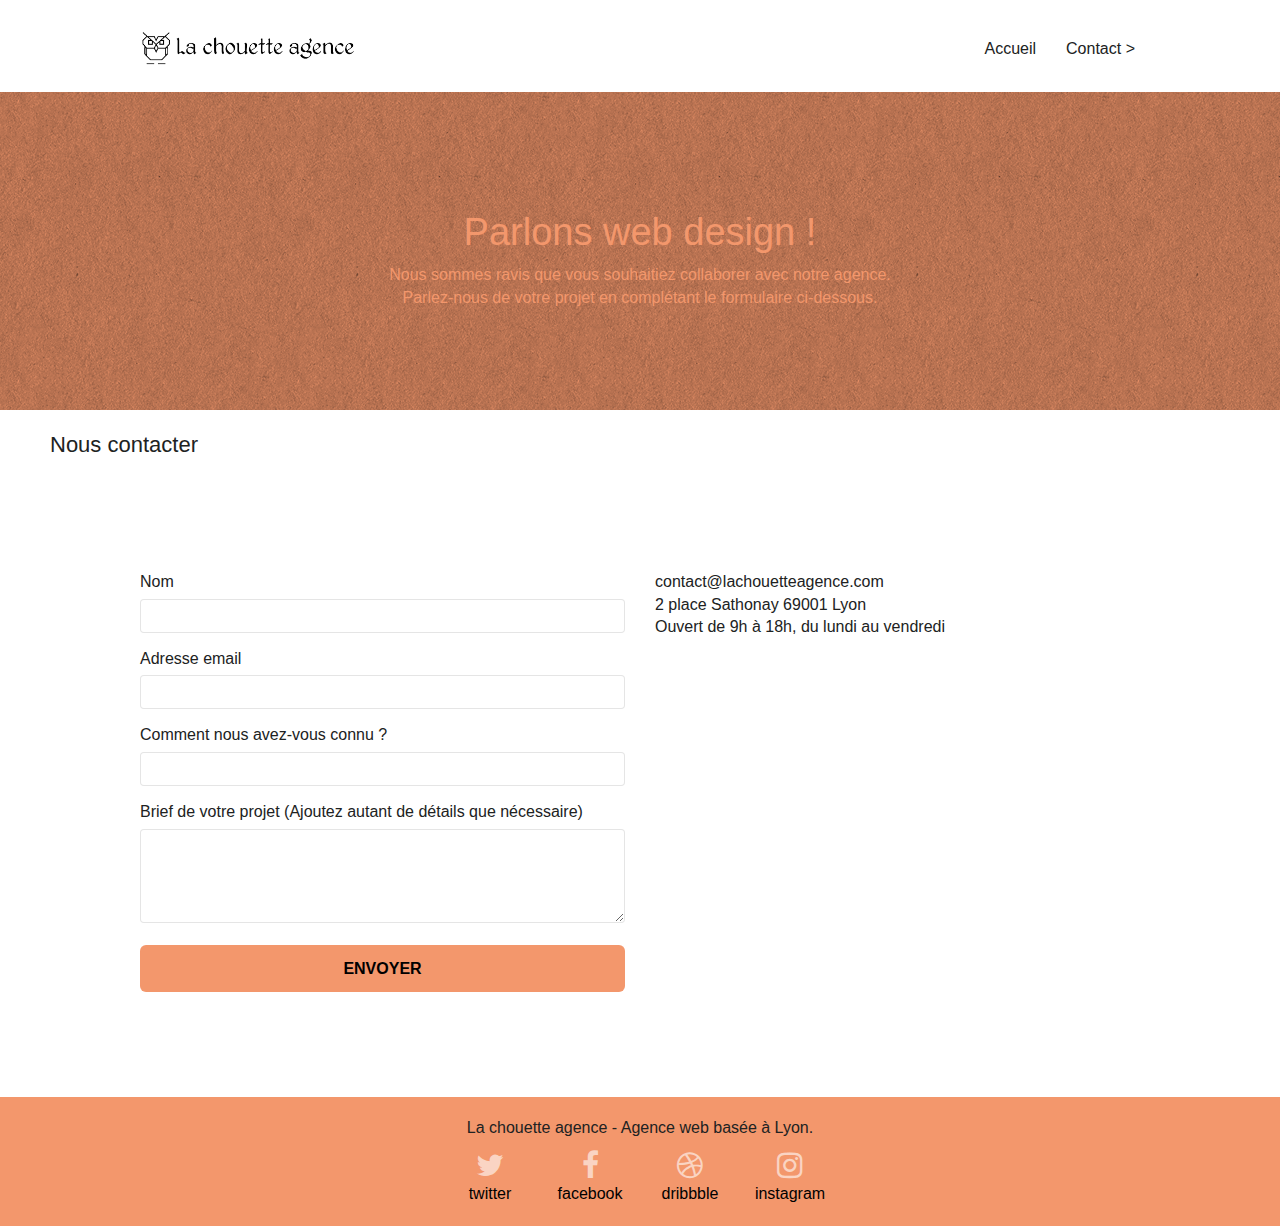
==== commit 58d6b249: "optimisation final" ====
--- a/Starting website/page2.html
+++ b/Starting website/page2.html
@@ -77,10 +77,11 @@
 
 <!-- bloc-7 -->
 <section class="bloc bgc-white l-bloc" id="bloc-7">
+	<h2>Nous contacter</h2>
 	<div class="container bloc-lg">
 		<div class="row">
 			<div class="col-sm-6">
-				<form id="form_1" novalidate success-msg="Your message has been sent." fail-msg="Sorry it seems that our mail server is not responding, Sorry for the inconvenience!">
+				<form id="form_1">
 					<div class="form-group">
 						<label for="name">
 							Nom
--- a/Starting website/style.css
+++ b/Starting website/style.css
@@ -106,9 +106,7 @@
     background-attachment: fixed;
 }
 
-.d-bloc {
-    color: rgba(255, 255, 255, 1);
-}
+
 
 .d-bloc button:hover {
     color: rgba(255, 255, 255, .9);
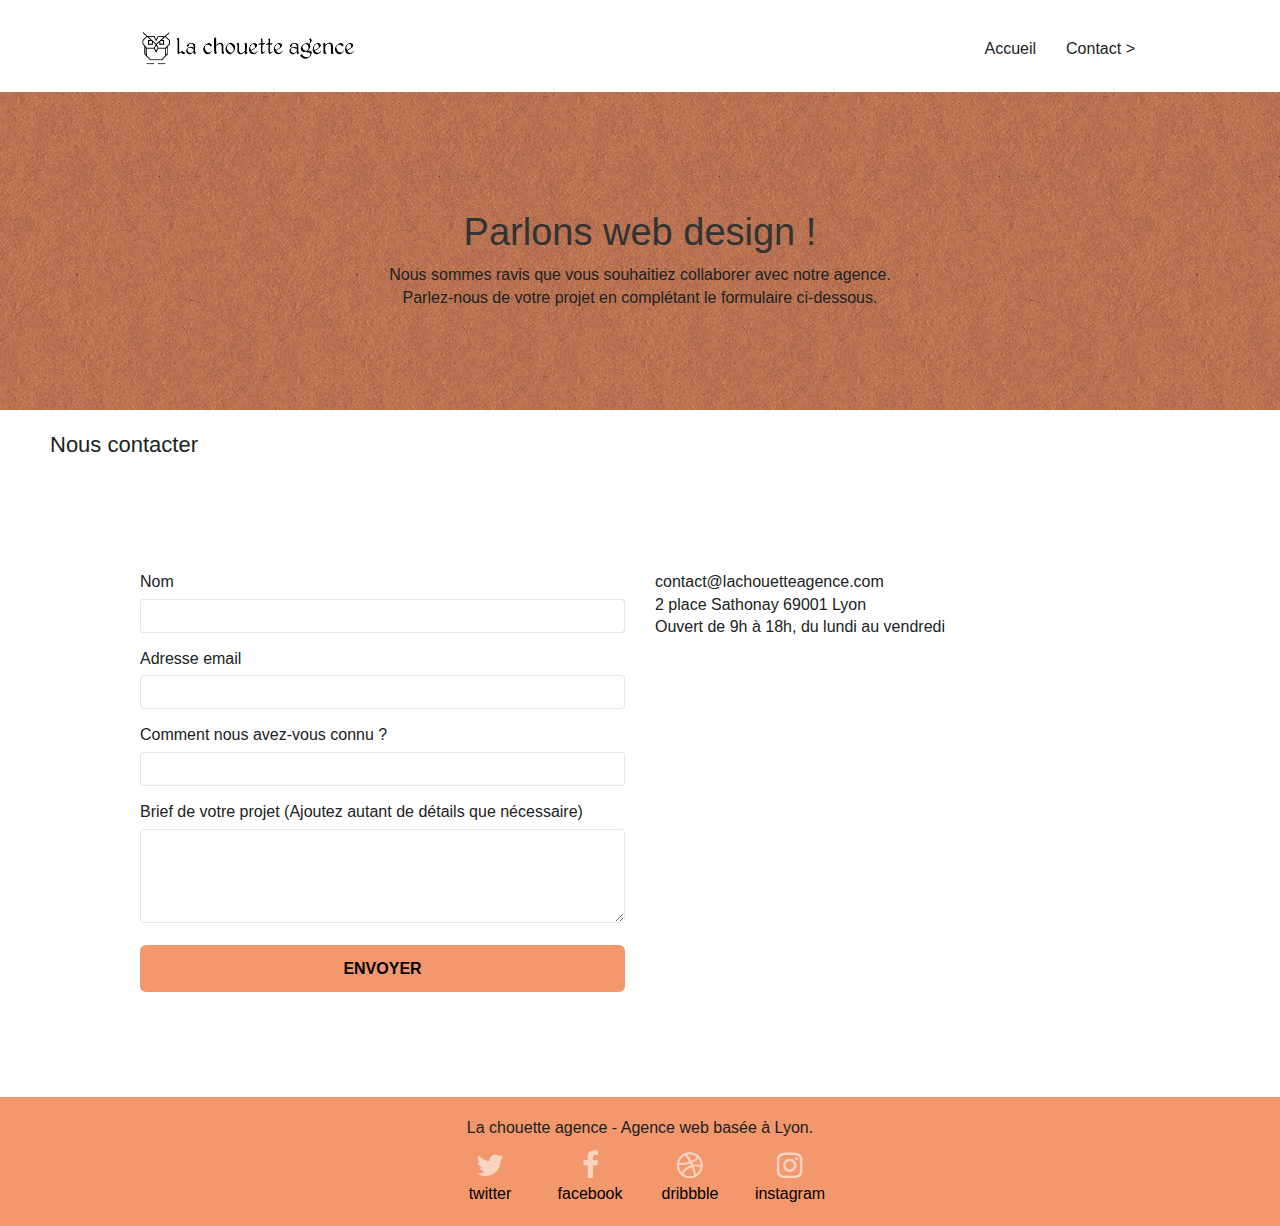
==== commit ca0229a4: "optimisation final" ====
--- a/Starting website/page2.html
+++ b/Starting website/page2.html
@@ -62,10 +62,10 @@
 	<div class="container bloc-lg">
 		<div class="row">
 			<div class="col-sm-12">
-				<h1 class="text-center hero-bloc-text tc-white">
+				<h1 class="text-center hero-bloc-text ">
 					Parlons web design !
 				</h1>
-				<p class="text-center mg-lg tc-white tight-width-whitespace">
+				<p class="text-center mg-lg  tight-width-whitespace">
 					Nous sommes ravis que vous souhaitiez collaborer avec notre agence.<br>
 					Parlez-nous de votre projet en complétant le formulaire ci-dessous.
 				</p>
--- a/Starting website/style.css
+++ b/Starting website/style.css
@@ -176,7 +176,7 @@
     color: rgba(0, 0, 0, .7);
 }
 
-.d-bloc .panel icon {
+.d-bloc .panel {
     border-color: rgba(0, 0, 0, .7);
 }
 
@@ -301,7 +301,7 @@
     height: auto;
     padding: 3px 15px;
     font-size: 25px;
-    font-weight: normal;
+
     font-weight: 600;
     line-height: 44px;
 }
@@ -344,7 +344,7 @@
 
 .navbar-toggle {
     margin: 10px 10px 0 0;
-    border: 0px;
+    border: 0;
 }
 
 .navbar-toggle:hover {
@@ -399,7 +399,7 @@
         position: relative;
         width: 100%;
         right: 0;
-        margin-right: 0px;
+        margin-right: 0;
         margin-top: 20px;
     }
     .nav-center.mini-nav .navbar-toggle {
@@ -543,7 +543,7 @@
 
 a[data-lightbox]:hover::before {
     content: "+";
-    font-family: "HelveticaNeue-Light", "Helvetica Neue Light", "Helvetica Neue", Helvetica, Arial;
+    font-family: "HelveticaNeue-Light", "Helvetica Neue Light", "Helvetica Neue", Helvetica, Arial, serif, Verdana;
     font-size: 32px;
     width: 50px;
     height: 50px;
@@ -654,7 +654,7 @@
 label,
 .btn,
 a {
-    font-family: "helvetica";
+    font-family: "helvetica", serif;
     font-weight: 400;
     color: #202222!important;
 }
@@ -692,7 +692,7 @@
 
 .h1 {
     font-size: 20px;
-    font-family: "Open Sans";
+    font-family: "Open Sans", serif;
 }
 
 .cta-hero {
@@ -724,7 +724,7 @@
 .med-width-whitespace {
     max-width: 800px;
     margin: auto auto auto auto;
-    box-shadow: 0px 0px 0px #000000;
+    box-shadow: 0 0 0 #000000;
 }
 
 h1 {
@@ -754,7 +754,7 @@
 }
 
 .avatar {
-    box-shadow: 0px 4px 9px rgba(0, 0, 0, 0.3);
+    box-shadow: 0 4px 9px rgba(0, 0, 0, 0.3);
 }
 
 .black-background {
@@ -870,9 +870,6 @@
         overflow-x: hidden;
         position: relative;
     }
-    .bloc {
-        padding-left: constant(safe-area-inset-left);
-        padding-right: constant(safe-area-inset-right);
     }
     .bloc-group,
     .bloc-group .bloc {
@@ -882,10 +879,9 @@
     .bloc-fill-screen .fill-bloc-top-edge,
     .bloc-fill-screen .fill-bloc-bottom-edge {
         padding: 0 20px;
-        padding-left: constant(safe-area-inset-left);
-        padding-right: constant(safe-area-inset-right);
-    }
-}
+
+    }
+
 
 @media (max-width: 767px) {
     .page-container {
